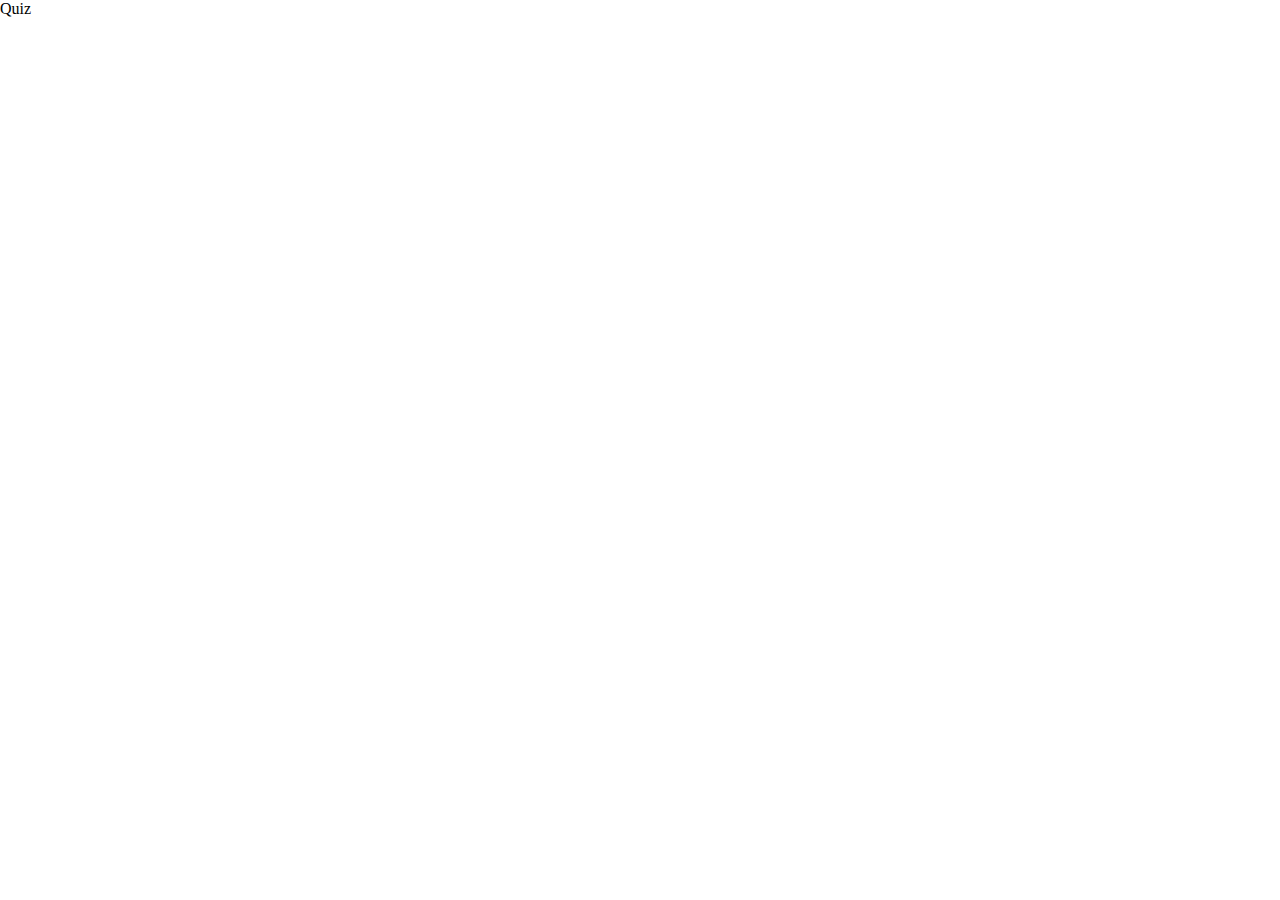
==== quiz.html @ 817d6471 "added folder structure" ====
<!DOCTYPE html>
<html lang="en">
<head>
    <meta charset="UTF-8">
    <meta http-equiv="X-UA-Compatible" content="IE=edge">
    <meta name="viewport" content="width=device-width, initial-scale=1.0">
    <title>Quiz</title>
    <link rel="stylesheet" href="./styles/quiz.css">
</head>
<body>
    Quiz
    <script src="./scripts/quiz.js"></script>
</body>
</html>
---- styles/quiz.css ----
*{
    padding: 0px;
    margin: 0px;
    box-sizing: border-box;
}
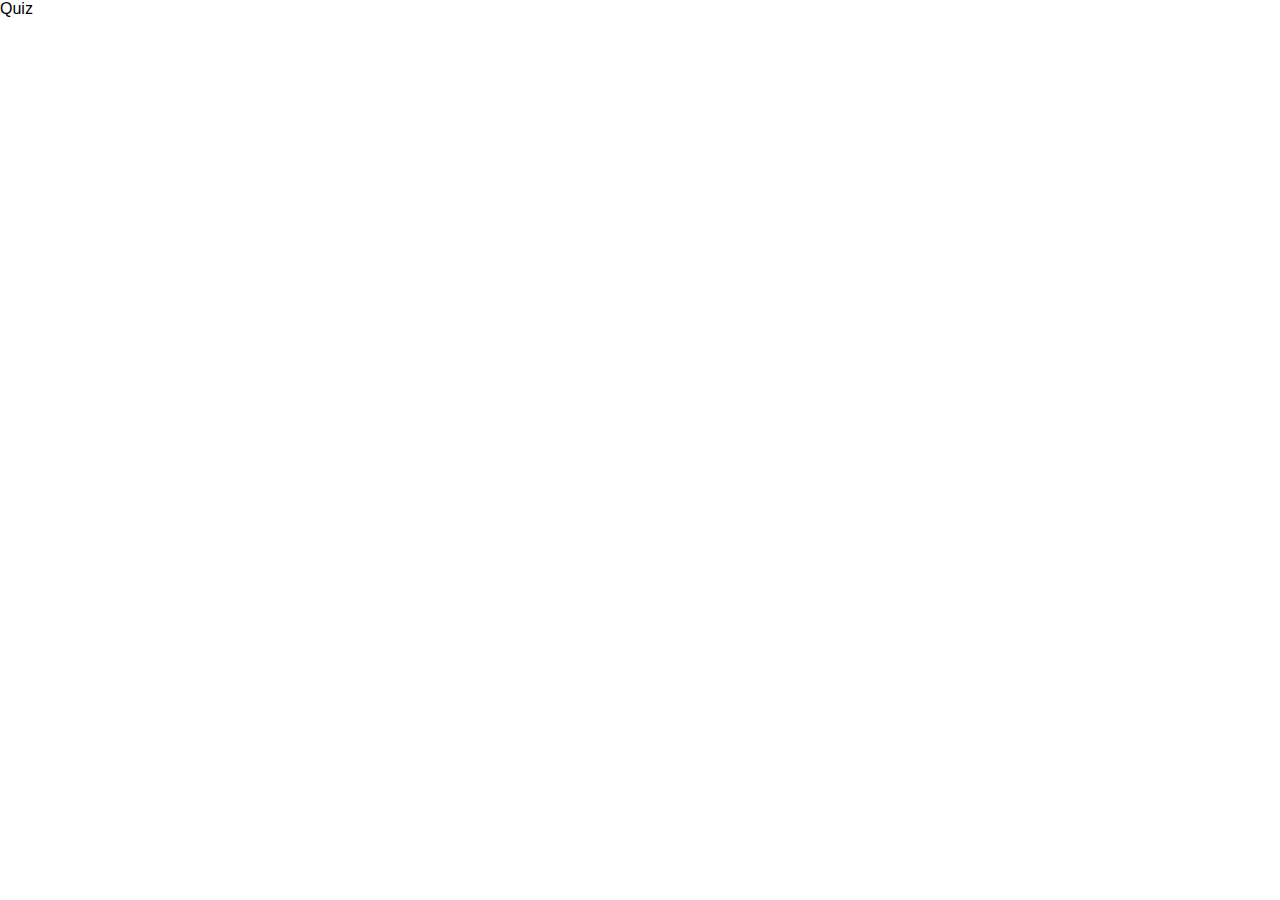
==== commit 7ec35c36: "added signup and login form" ====
--- a/quiz.html
+++ b/quiz.html
@@ -5,6 +5,7 @@
     <meta http-equiv="X-UA-Compatible" content="IE=edge">
     <meta name="viewport" content="width=device-width, initial-scale=1.0">
     <title>Quiz</title>
+    <link rel="stylesheet" href="./styles/navbar.css" />
     <link rel="stylesheet" href="./styles/quiz.css">
 </head>
 <body>
--- a/styles/navbar.css
+++ b/styles/navbar.css
@@ -0,0 +1,19 @@
+* {
+  padding: 0px;
+  margin: 0px;
+  box-sizing: border-box;
+  text-decoration: none;
+  font-family: sans-serif;
+}
+
+#nav-container {
+  background-color: teal;
+  display: flex;
+  justify-content: space-between;
+  padding: 20px 5%;
+}
+#nav-container button{
+    padding: 10px 20px;
+    font-weight: bold;
+    color: #ed4d67;
+}--- a/styles/quiz.css
+++ b/styles/quiz.css
@@ -3,3 +3,20 @@
     margin: 0px;
     box-sizing: border-box;
 }
+
+/* .checkbox-round {
+    width: 1.3em;
+    height: 1.3em;
+    background-color: white;
+    border-radius: 50%;
+    vertical-align: middle;
+    border: 1px solid black;
+    appearance: none;
+    -webkit-appearance: none;
+    outline: none;
+    cursor: pointer;
+}
+
+.checkbox-round:checked {
+    background-color: gray;
+} */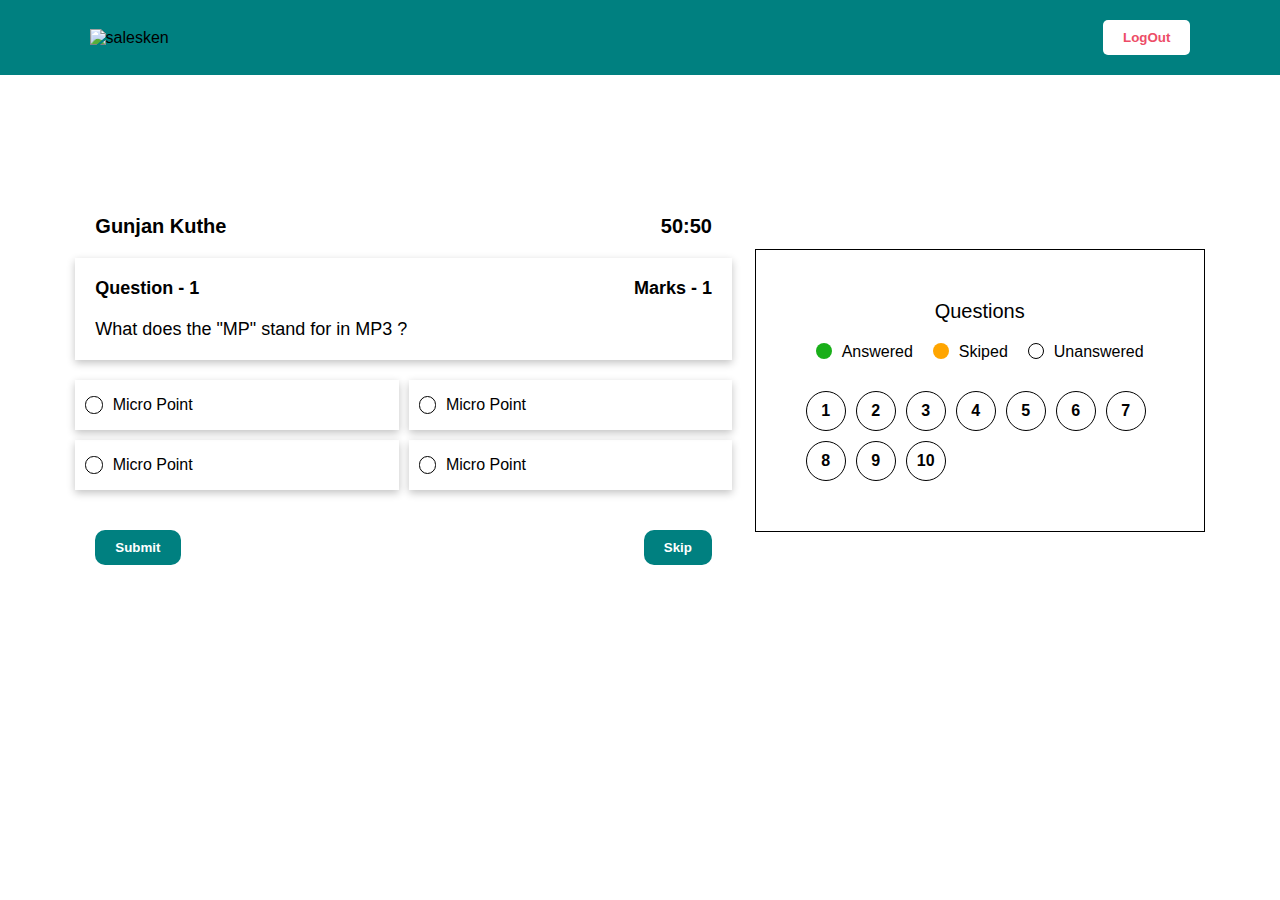
==== commit 72874584: "added quiz page" ====
--- a/quiz.html
+++ b/quiz.html
@@ -1,15 +1,86 @@
 <!DOCTYPE html>
 <html lang="en">
-<head>
-    <meta charset="UTF-8">
-    <meta http-equiv="X-UA-Compatible" content="IE=edge">
-    <meta name="viewport" content="width=device-width, initial-scale=1.0">
+  <head>
+    <meta charset="UTF-8" />
+    <meta http-equiv="X-UA-Compatible" content="IE=edge" />
+    <meta name="viewport" content="width=device-width, initial-scale=1.0" />
     <title>Quiz</title>
     <link rel="stylesheet" href="./styles/navbar.css" />
-    <link rel="stylesheet" href="./styles/quiz.css">
-</head>
-<body>
-    Quiz
+    <link rel="stylesheet" href="./styles/quiz.css" />
+  </head>
+  <body>
+    <div id="nav-container"></div>
+    <div id="container">
+      <div>
+        <p>Questions</p>
+        <div id="labels">
+          <div>
+            <div id="x"></div>
+            <p>Answered</p>
+          </div>
+          <div>
+            <div id="y"></div>
+            <p>Skiped</p>
+          </div>
+          <div>
+            <div id="z"></div>
+            <p>Unanswered</p>
+          </div>
+        </div>
+        <div id="que-no">
+          <div>1</div>
+          <div>2</div>
+          <div>3</div>
+          <div>4</div>
+          <div>5</div>
+          <div>6</div>
+          <div>7</div>
+          <div>8</div>
+          <div>9</div>
+          <div>10</div>
+        </div>
+      </div>
+      <div>
+        <div id="head">
+          <p>Gunjan Kuthe</p>
+          <p>50:50</p>
+        </div>
+        <div id="question-container">
+          <div>
+            <p>Question - <span id="question-no">1</span></p>
+            <p>Marks - 1</p>
+          </div>
+          <p id="question">What does the &quot;MP&quot; stand for in MP3 ?</p>
+        </div>
+        <div id="solution">
+          <div class="options">
+            <input type="checkbox" />
+            <p id="a">Micro Point</p>
+          </div>
+          <div class="options">
+            <input type="checkbox" />
+            <p id="b">Micro Point</p>
+          </div>
+          <div class="options">
+            <input type="checkbox" />
+            <p id="c">Micro Point</p>
+          </div>
+          <div class="options">
+            <input type="checkbox" />
+            <p id="d">Micro Point</p>
+          </div>
+        </div>
+        <div id="btn">
+          <button>Submit</button>
+          <button>Skip</button>
+        </div>
+      </div>
+    </div>
+    <script type="module">
+      import nav from "./components/navbar.js";
+      const navbar = document.getElementById("nav-container");
+      navbar.innerHTML = nav("quiz");
+    </script>
     <script src="./scripts/quiz.js"></script>
-</body>
-</html>+  </body>
+</html>
--- a/styles/navbar.css
+++ b/styles/navbar.css
@@ -10,10 +10,14 @@
   background-color: teal;
   display: flex;
   justify-content: space-between;
-  padding: 20px 5%;
+  align-items: center;
+  padding: 20px 7%;
 }
 #nav-container button{
     padding: 10px 20px;
     font-weight: bold;
     color: #ed4d67;
+    border: none;
+    border-radius: 5px;
+    background-color: white;
 }--- a/styles/quiz.css
+++ b/styles/quiz.css
@@ -1,22 +1,188 @@
-*{
-    padding: 0px;
-    margin: 0px;
-    box-sizing: border-box;
+* {
+  padding: 0px;
+  margin: 0px;
+  box-sizing: border-box;
 }
 
-/* .checkbox-round {
-    width: 1.3em;
-    height: 1.3em;
-    background-color: white;
-    border-radius: 50%;
-    vertical-align: middle;
-    border: 1px solid black;
-    appearance: none;
-    -webkit-appearance: none;
-    outline: none;
-    cursor: pointer;
+#container {
+  width: 80%;
+  margin: auto;
+  height: 70vh;
+  min-width: auto;
+  display: flex;
+  justify-content: space-around;
+  flex-direction: row-reverse;
+  align-items: center;
+}
+#container > div:last-child {
+  width: 57%;
+  padding-top: 30px;
+  padding-bottom: 30px;
+}
+#container > div:first-child {
+  border: 1px solid;
+  width: 450px;
+  padding: 50px;
+}
+#head {
+  font-size: 20px;
+  font-weight: bold;
+  display: flex;
+  justify-content: space-between;
+  align-items: center;
+}
+#question-container > div:first-child {
+  font-size: 18px;
+  font-weight: bold;
+  display: flex;
+  justify-content: space-between;
+  align-items: center;
+}
+#question {
+  font-size: 18px;
+}
+#question-container{
+    box-shadow: rgba(0, 0, 0, 0.24) 0px 3px 8px;
+}
+#head,
+#question-container,
+#btn {
+  padding: 20px;
 }
 
-.checkbox-round:checked {
-    background-color: gray;
-} */+#question {
+  margin-top: 20px;
+}
+#solution {
+  display: grid;
+  grid-template-columns: repeat(2, 1fr);
+  gap: 10px;
+  margin-top: 20px;
+  margin-bottom: 20px;
+}
+
+.options {
+  min-height: 50px;
+  display: flex;
+  gap: 10px;
+  align-items: center;
+  padding: 10px;
+  box-shadow: rgba(0, 0, 0, 0.24) 0px 3px 8px;
+}
+
+.options > input {
+  width: 1.3em;
+  height: 1.3em;
+  background-color: white;
+  border-radius: 50%;
+  vertical-align: middle;
+  border: 1px solid black;
+  appearance: none;
+  -webkit-appearance: none;
+  outline: none;
+  cursor: pointer;
+}
+
+.options > input:checked {
+  background-color: black;
+}
+
+#btn {
+  display: flex;
+  justify-content: space-between;
+}
+#btn > button {
+  padding: 10px 20px;
+  border: none;
+  background-color: teal;
+  font-weight: bold;
+  color: white;
+  border-radius: 10px;
+}
+#btn > button:hover {
+  background-color: rgb(48, 152, 152);
+}
+
+#container > div:first-child > p {
+  font-size: 20px;
+  text-align: center;
+  margin-bottom: 20px;
+}
+#x,
+#y,
+#z {
+  width: 16px;
+  height: 16px;
+  border-radius: 50%;
+}
+#x {
+  background-color: rgb(25, 175, 25);
+}
+#y {
+  background-color: orange;
+}
+#z {
+  border: 1px solid;
+}
+#labels > div {
+  display: flex;
+  gap: 10px;
+}
+#labels {
+  display: flex;
+  justify-content: space-around;
+}
+#que-no{
+    display: flex;
+    flex-wrap: wrap;
+    gap: 10px;
+    margin-top: 30px;
+}
+#que-no>div{
+    border: 1px solid;
+    width: 40px;
+    padding-top: 10px;
+    padding-bottom: 10px;
+    border-radius: 50%;
+    text-align: center;
+    cursor:not-allowed;
+    font-weight: bold;
+}
+
+@media all and (min-width:1101px) and (max-width:1400px){
+    #container{
+        width: 90%;
+    }
+    
+}
+@media all and (min-width:800px) and (max-width:1100px){
+    #container{
+        width: 100%;
+    }
+    #container>div:first-child{
+        padding: 10px;
+        border: none;
+    }
+}
+@media all and (max-width:799px){
+    #container{
+        width: 100%;
+        display: block;
+        height: auto;
+    }
+    #container>div:first-child,#container>div:last-child{
+        border: none;
+        width: 100%;
+        margin: auto;
+        padding: 20px;
+    }
+    #labels{
+        justify-content: space-between;
+    }
+    #solution{
+        display: block;
+    }
+    #que-no{
+        justify-content:center;
+    }
+}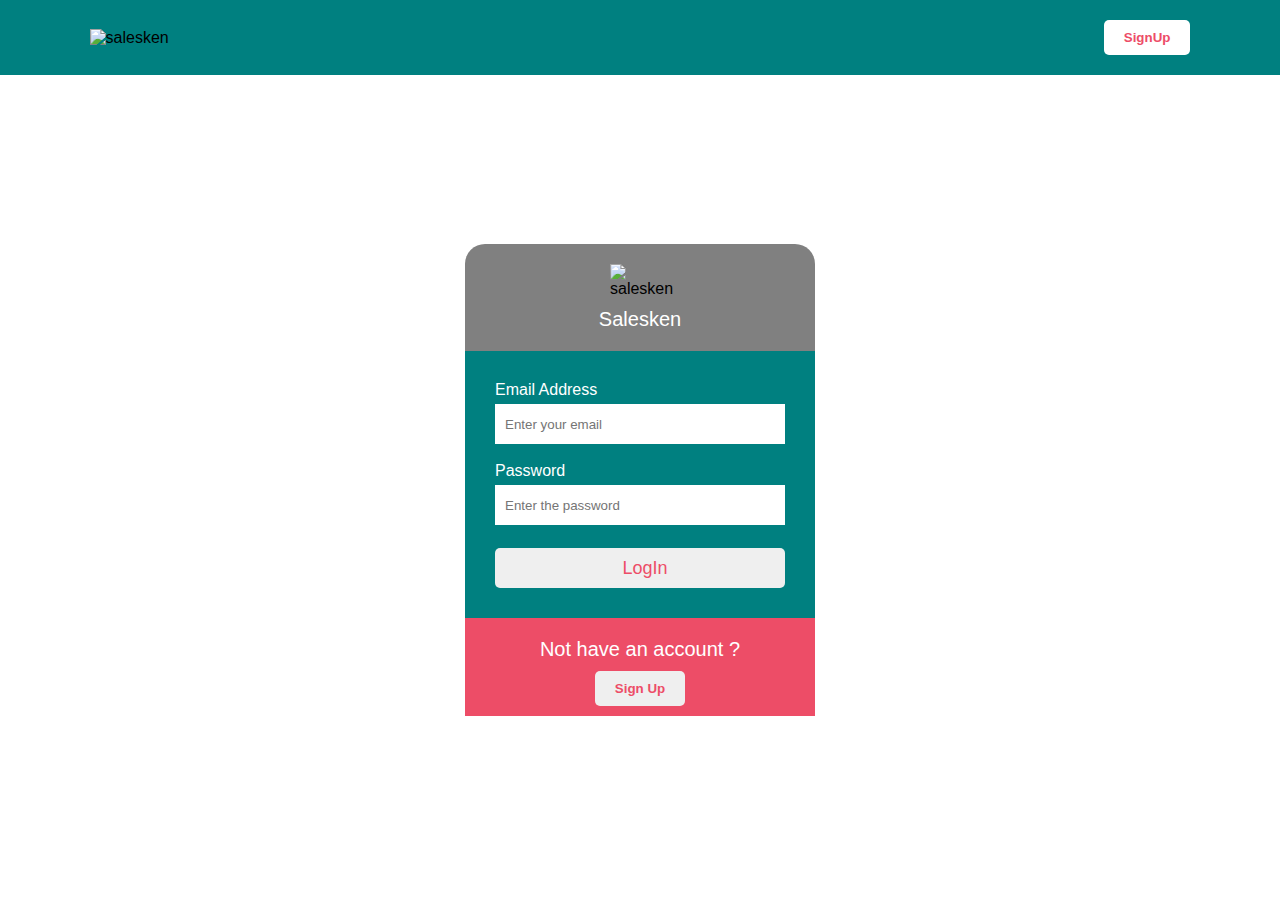
==== commit 3e63d928: "added functionalities" ====
--- a/quiz.html
+++ b/quiz.html
@@ -9,7 +9,17 @@
     <link rel="stylesheet" href="./styles/quiz.css" />
   </head>
   <body>
-    <div id="nav-container"></div>
+    <div id="nav-container">
+      <div>
+        <img
+          src="https://assets-global.website-files.com/6317934b72d1344ee25173ef/637d05bceaebe1080883183f_white-logo.svg"
+          alt="salesken"
+        />
+      </div>
+      <div>
+        <button id="logout">LogOut</button>
+      </div>
+    </div>
     <div id="container">
       <div>
         <p>Questions</p>
@@ -42,32 +52,32 @@
       </div>
       <div>
         <div id="head">
-          <p>Gunjan Kuthe</p>
-          <p>50:50</p>
+          <p></p>
+          <button id="end">End Quiz</button>
         </div>
         <div id="question-container">
           <div>
-            <p>Question - <span id="question-no">1</span></p>
+            <p>Question - <span id="question-no"></span></p>
             <p>Marks - 1</p>
           </div>
-          <p id="question">What does the &quot;MP&quot; stand for in MP3 ?</p>
+          <p id="question"></p>
         </div>
         <div id="solution">
           <div class="options">
-            <input type="checkbox" />
-            <p id="a">Micro Point</p>
+            <input name="a" type="checkbox" />
+            <p id="a"></p>
           </div>
           <div class="options">
-            <input type="checkbox" />
-            <p id="b">Micro Point</p>
+            <input name="b" type="checkbox" />
+            <p id="b"></p>
           </div>
           <div class="options">
-            <input type="checkbox" />
-            <p id="c">Micro Point</p>
+            <input name="c" type="checkbox" />
+            <p id="c"></p>
           </div>
           <div class="options">
-            <input type="checkbox" />
-            <p id="d">Micro Point</p>
+            <input name="d" type="checkbox" />
+            <p id="d"></p>
           </div>
         </div>
         <div id="btn">
@@ -76,11 +86,6 @@
         </div>
       </div>
     </div>
-    <script type="module">
-      import nav from "./components/navbar.js";
-      const navbar = document.getElementById("nav-container");
-      navbar.innerHTML = nav("quiz");
-    </script>
     <script src="./scripts/quiz.js"></script>
   </body>
 </html>
--- a/styles/quiz.css
+++ b/styles/quiz.css
@@ -148,7 +148,23 @@
     cursor:not-allowed;
     font-weight: bold;
 }
-
+#end{
+  padding: 10px 20px;
+  background-color: red;
+  border: none;
+  border-radius: 10px;
+  color: white;
+  font-weight: bold;
+}
+#end:hover{
+  background-color: rgb(130, 33, 33);
+}
+.skiped{
+  background-color: orange;
+}
+.answered{
+  background-color: green;
+}
 @media all and (min-width:1101px) and (max-width:1400px){
     #container{
         width: 90%;
